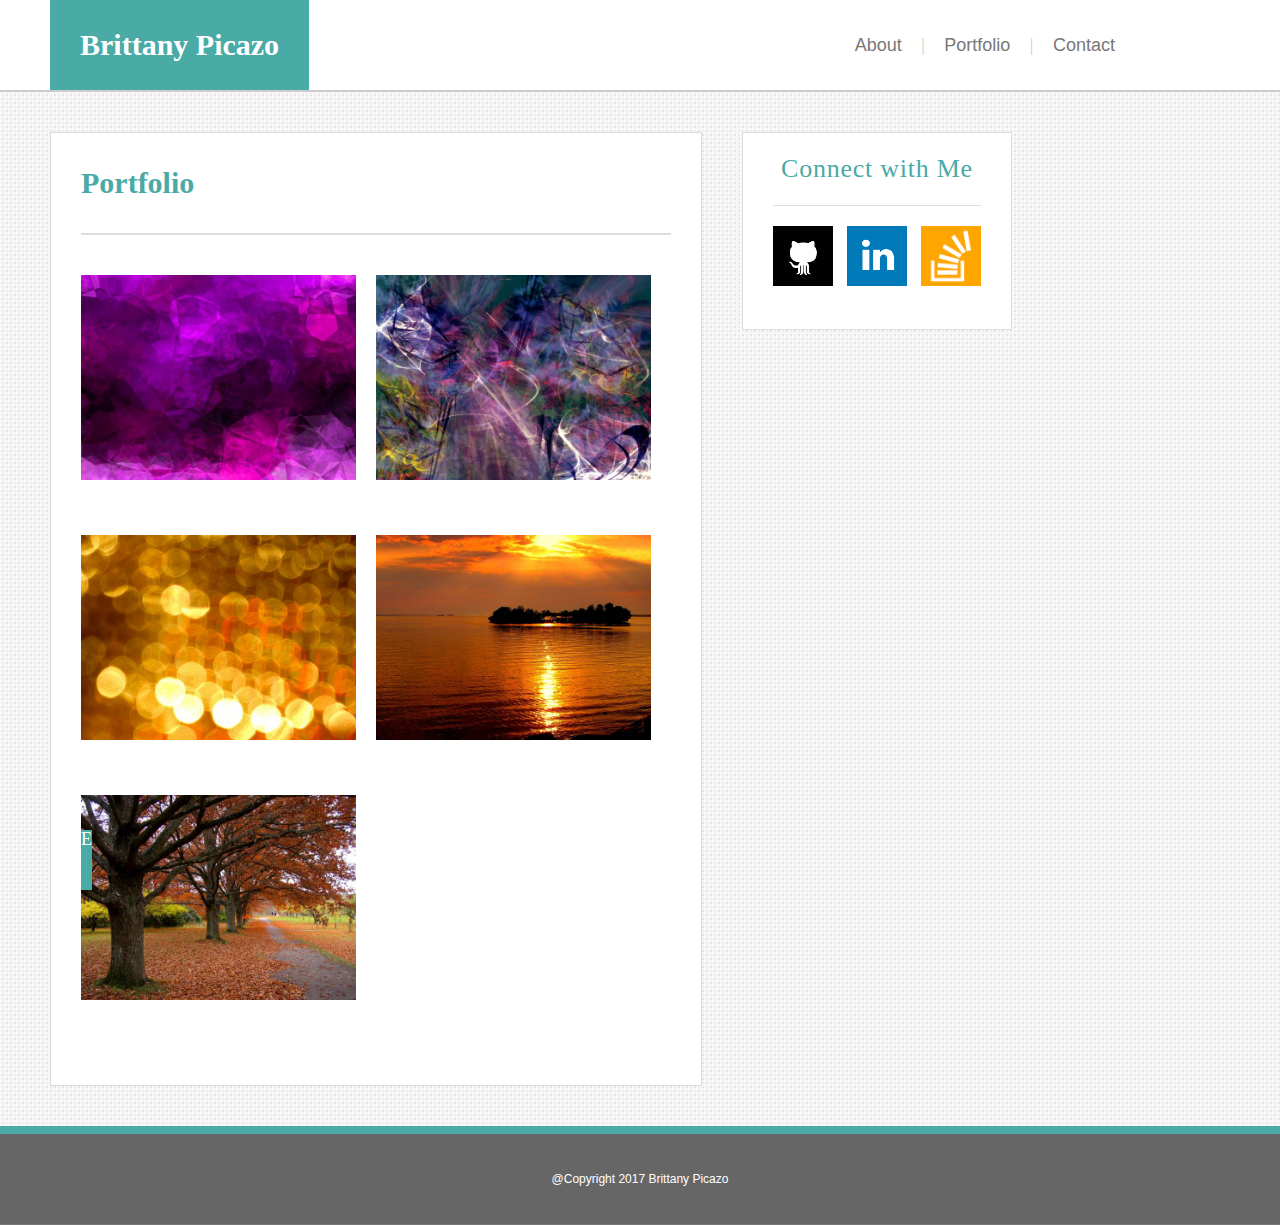
==== portfolio.html @ 9e46525c "hw1" ====
<!DOCTYPE html>
<html lang="en-us">

<head>
  <meta charset="UTF-8">
  <title>Portfolio</title>
  <link rel="stylesheet" type="text/css" href="assets/css/reset.css">
  <link rel="stylesheet" type="text/css" href="assets/css/style.css">
</head>

<body>
	<header>
		<h1 class="name">Brittany Picazo</h1>
		<nav class="nav">
			<a href="index.html">About</a> |
			<a href="portfolio.html">Portfolio</a> |
			<a href="contact.html">Contact</a> 
		</nav>
	</header>

	<section class="main" class="clearfix">
		<h2 class="mainTitle">Portfolio</h2>
		<div class="gallery">
			<img class="galleryPic" src="assets/images/a.jpg" alt="A" height="205" width="275">
			<div class="banner">A</div>
			<img class="galleryPic" src="assets/images/b.jpg" alt="B" height="205" width="275">
			<div class="banner">B</div>
			<img class="galleryPic" src="assets/images/c.jpg" alt="C" height="205" width="275">
			<div class="banner">C</div>
			<img class="galleryPic" src="assets/images/d.jpg" alt="D" height="205" width="275">
			<div class="banner">D</div>
			<img class="galleryPic" src="assets/images/e.jpg" alt="E" height="205" width="275">
			<div class="banner">E</div>
		</div>
	</section>

	<aside>
		<div class="connect">Connect with Me</div>
		<div class="socLinks">
			<a  href="https://github.com/britpicazo"><img src="assets/images/github.png" height="60" width="60"></a>
			<a class="links" href="www.linkedin.com/in/brittany-picazo"><img src="assets/images/linkedin.png" height="60" width="60"></a>
			<a class="links" href="http://stackexchange.com/users/10328922/brittany-picazo"><img src="assets/images/stackoverflow.png" height="60" width="60"></a>
		</div>
	</aside>

	<footer class="clearfix">
		@Copyright 2017 Brittany Picazo
	</footer>
</body>
</html>
---- assets/css/style.css ----
body{
	background-image: url(../images/p5.png);
    background-repeat: repeat;
    background-position: left top;
    width: 100%;
}

.clearfix{
  	content: "";
  	display: table;
  	clear: both;
}

header{
	height: 90px;
	width: 100%;
	line-height: 90px;
	border-bottom: solid 2px #cccccc;
	background-color: #ffffff;
}

.name{
	background-color: #4aaaa5;
	color: #ffffff;
	font-size: 30px;
	font-family: 'Georgia', Times, Times New Roman, serif;
	text-align: center;
	padding-left: 30px;
	padding-right: 30px;
	float: left;
	margin-left: 50px;
	font-weight: 800;
}

nav{
	float: right;
	margin-right: 150px;
	color: #cccccc;
	font-size: 18px;
}

.main{
	background-color: #ffffff;
	color: #777777;
	width: 590px;
	margin: 40px 0px 40px 50px;
	border: solid 1px #dddddd;
	padding: 0px 30px 30px 30px;
	float: left;
}

.mainTitle{
	color: #4aaaa5;
	font-size: 30px; 
	border-bottom: solid 2px #dddddd;
	line-height: 100px;
	font-family: 'Georgia', Times, Times New Roman, serif;
	font-weight: 800;
}

.mainPicture{
	float: left;
	padding-right: 20px;
	padding-top: 25px;
}

p{
	padding-top: 25px;
	padding-right: 20px;
	line-height: 1.7;
	font-family: 'Arial', 'Helvetica Neue', Helvetica, sans-serif;
	letter-spacing: .5px;
	font-size: 19px;
}

aside{
	margin: 40px 40px 0px 40px;
	background-color: #ffffff;
	float: left;
	padding: 0px 30px 0px 30px;
	border: solid 1px #dddddd;
}

.connect{
	line-height: 72px;
	border-bottom: solid 1px #dddddd;
	text-align: center;
	color: #4aaaa5;
	font-size: 26px;
	font-weight: 400;
	letter-spacing: .75px;
}

.socLinks{
	padding: 20px 0px 40px 0px;
	text-align: center;
}

.links{
	padding-left: 10px;
}

footer{
	height: 90px;
	width: 100%;
	line-height: 90px;
	border-bottom: solid 1px #777777;
	background-color: #666666;
	color: #ffffff;
	font-family: 'Arial', 'Helvetica Neue', Helvetica, sans-serif;
	font-size: 12px;
	text-align: center;
	border-top: solid 8px #4aaaa5;

}

.nav a:link, a:active, a:visited{
	color: #777777;
	text-decoration: none;
	text-align: center;
	padding-right: 15px;
	padding-left: 15px;
	font-family: 'Arial', 'Helvetica Neue', Helvetica, sans-serif;
	font-size: 18px;
}

.nav a:hover{
	color: #4aaaa5;
	text-decoration: none;
	padding-right: 15px;
	padding-left: 15px;
	font-family: 'Arial', 'Helvetica Neue', Helvetica, sans-serif;
	font-size: 18px;
}

form{
	margin-top: 30px;
	font-family: 'Arial', 'Helvetica Neue', Helvetica, sans-serif;
	font-size: 18px;
	color: #777777;
}

input{
	width: 100%;
	margin: 10px 0 20px;
	height: 32px;
	font-family: 'Arial', 'Helvetica Neue', Helvetica, sans-serif;
	font-size: 18px;
}
#message{
	width: 100%;
	height: 200px;
}
input[type="submit" i]{
	width: 115px;
	height: 40px;
    background-color: #4aaaa5;
    color: white;
    font-size: 16px;
    margin: 8px 0;
    border: none;
    cursor: pointer;
}

.gallery{
	float: left;
	margin: 40px 0px 0px 0px;
}

.galleryPic{
	position: relative;
    float: left;
    margin: 0 20px 55px 0;
}

.banner{
	position: absolute;
    bottom: 10px;
    width: inherit;
    height: 60px;
    background-color: #4aaaa5;
    color: #ffffff;
    font-size: 18px;
}
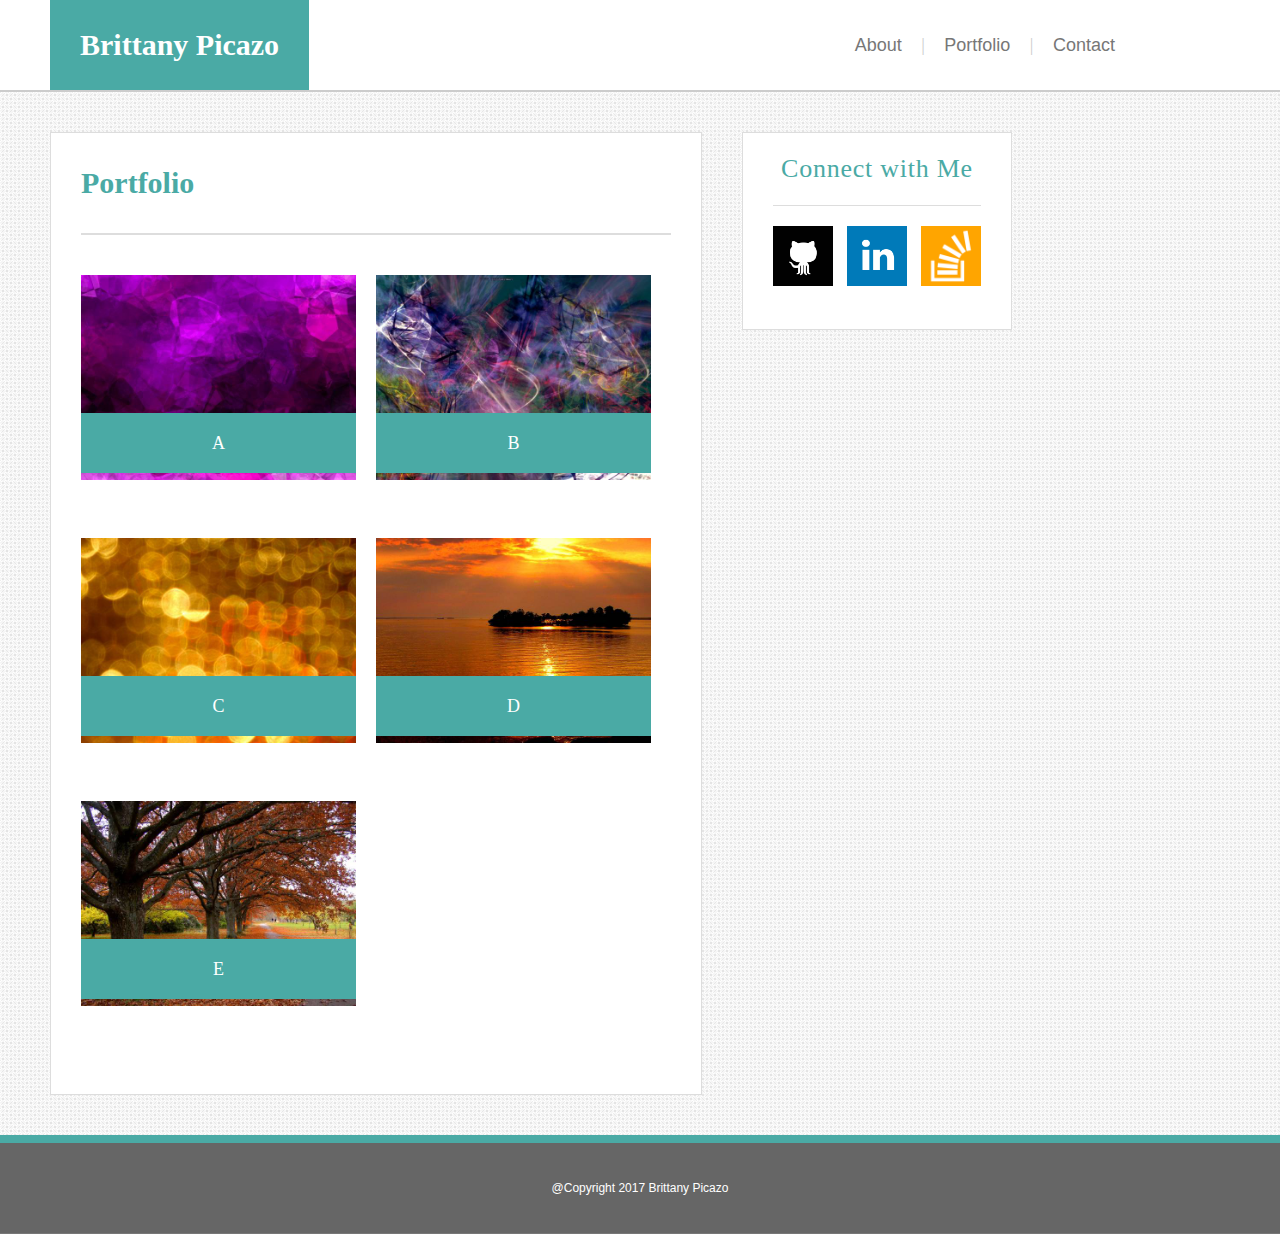
==== commit 5d73abb7: "final copy" ====
--- a/portfolio.html
+++ b/portfolio.html
@@ -21,16 +21,26 @@
 	<section class="main" class="clearfix">
 		<h2 class="mainTitle">Portfolio</h2>
 		<div class="gallery">
-			<img class="galleryPic" src="assets/images/a.jpg" alt="A" height="205" width="275">
-			<div class="banner">A</div>
-			<img class="galleryPic" src="assets/images/b.jpg" alt="B" height="205" width="275">
-			<div class="banner">B</div>
-			<img class="galleryPic" src="assets/images/c.jpg" alt="C" height="205" width="275">
-			<div class="banner">C</div>
-			<img class="galleryPic" src="assets/images/d.jpg" alt="D" height="205" width="275">
-			<div class="banner">D</div>
-			<img class="galleryPic" src="assets/images/e.jpg" alt="E" height="205" width="275">
-			<div class="banner">E</div>
+			<div class="galleryPic">
+				<img src="assets/images/a.jpg" alt="A" height="205" width="275">
+				<div class="banner">A</div>
+			</div>
+			<div class="galleryPic">
+				<img src="assets/images/b.jpg" alt="A" height="205" width="275">
+				<div class="banner">B</div>
+			</div>
+			<div class="galleryPic">
+				<img src="assets/images/c.jpg" alt="A" height="205" width="275">
+				<div class="banner">C</div>
+			</div>
+			<div class="galleryPic">
+				<img src="assets/images/d.jpg" alt="A" height="205" width="275">
+				<div class="banner">D</div>
+			</div>
+			<div class="galleryPic">
+				<img src="assets/images/e.jpg" alt="A" height="205" width="275">
+				<div class="banner">E</div>
+			</div>
 		</div>
 	</section>
 
--- a/assets/css/style.css
+++ b/assets/css/style.css
@@ -171,6 +171,7 @@
 	position: relative;
     float: left;
     margin: 0 20px 55px 0;
+    width: 275px;
 }
 
 .banner{
@@ -181,5 +182,7 @@
     background-color: #4aaaa5;
     color: #ffffff;
     font-size: 18px;
+    text-align: center;
+    line-height: 60px;
 }
 
